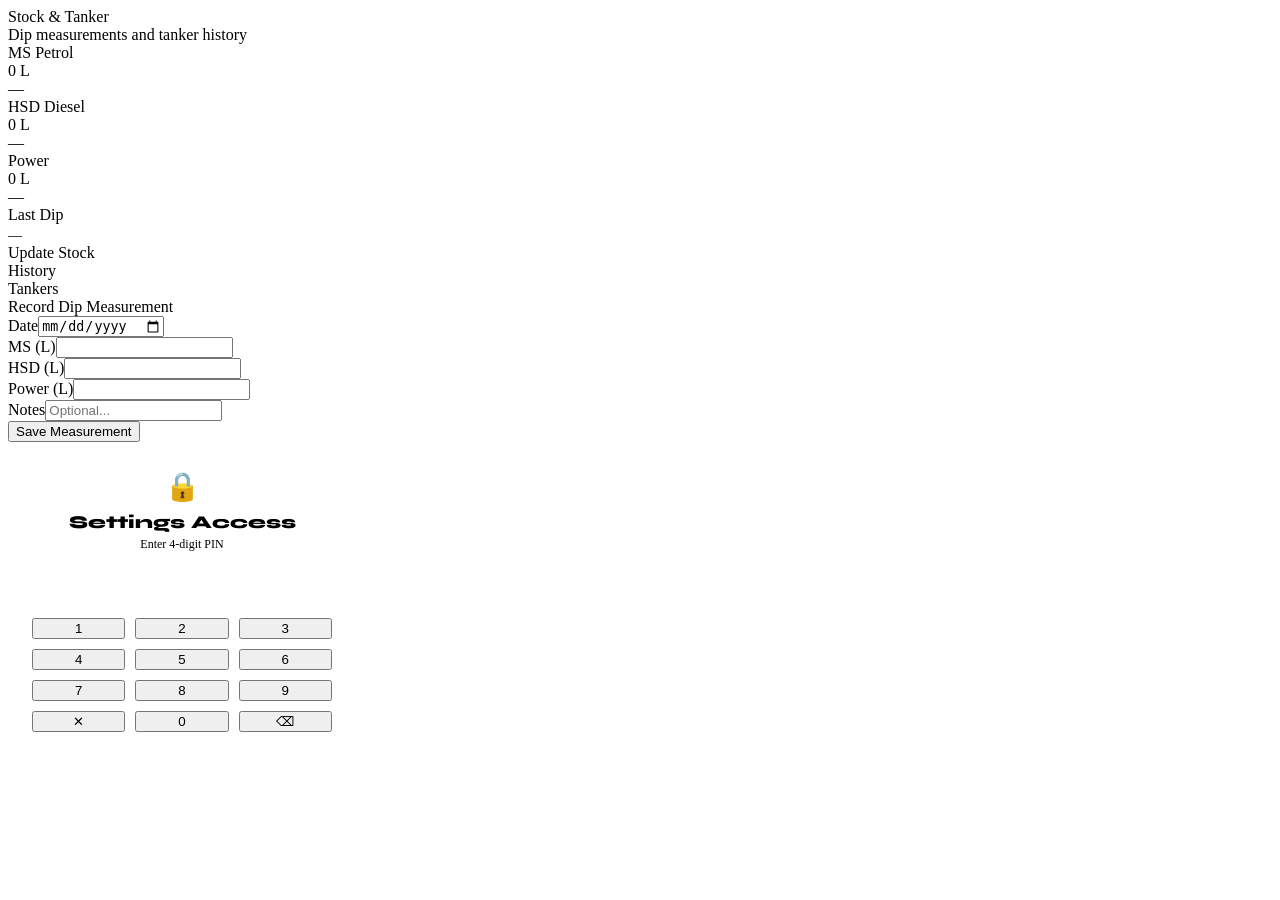
==== stock.html @ 05fd3d9f "Add files via upload" ====
<!DOCTYPE html>
<html lang="en">
<head>
<meta charset="UTF-8"><meta name="viewport" content="width=device-width,initial-scale=1.0,maximum-scale=1.0,user-scalable=no">
<meta name="apple-mobile-web-app-capable" content="yes"><meta name="theme-color" content="#0b0d12">
<title>FuelFlow — Stock</title>
<link href="https://fonts.googleapis.com/css2?family=Syne:wght@600;700;800&family=DM+Mono:wght@400;500&family=DM+Sans:wght@300;400;500;600&display=swap" rel="stylesheet">
<link rel="stylesheet" href="css/style.css">
</head>
<body>
<div id="app">
  <div class="top-bar" id="top-bar"></div>
  <div class="scroll-area"><div class="page-content">
    <div class="page-hdr"><div class="page-title">Stock &amp; Tanker</div><div class="page-sub">Dip measurements and tanker history</div></div>
    <div class="cards-grid">
      <div class="card cb"><div class="card-lbl">MS Petrol</div><div class="card-val" id="stk-ms">0 L</div><div class="card-sub" id="stk-ms-d">—</div></div>
      <div class="card ca"><div class="card-lbl">HSD Diesel</div><div class="card-val" id="stk-hsd">0 L</div><div class="card-sub" id="stk-hsd-d">—</div></div>
      <div class="card cp"><div class="card-lbl">Power</div><div class="card-val" id="stk-pow">0 L</div><div class="card-sub" id="stk-pow-d">—</div></div>
      <div class="card"><div class="card-lbl">Last Dip</div><div class="card-val" style="font-size:14px;padding-top:4px;" id="stk-last">—</div></div>
    </div>
    <div class="tabs">
      <div class="tab active" onclick="stkTab('update',this)">Update Stock</div>
      <div class="tab" onclick="stkTab('history',this)">History</div>
      <div class="tab" onclick="stkTab('tanker',this)">Tankers</div>
    </div>
    <div id="stkt-update"><div class="sbox">
      <div class="sbox-title">Record Dip Measurement</div>
      <div class="fg"><label>Date</label><input type="date" id="stk-date"></div>
      <div class="frow3">
        <div class="fg"><label style="color:var(--c-ms);">MS (L)</label><input type="number" inputmode="decimal" id="upd-ms" step="0.001"></div>
        <div class="fg"><label style="color:var(--c-hsd);">HSD (L)</label><input type="number" inputmode="decimal" id="upd-hsd" step="0.001"></div>
        <div class="fg"><label style="color:var(--c-pow);">Power (L)</label><input type="number" inputmode="decimal" id="upd-pow" step="0.001"></div>
      </div>
      <div class="fg"><label>Notes</label><input type="text" id="upd-notes" placeholder="Optional..."></div>
      <button class="btn btn-primary" onclick="saveStock()">Save Measurement</button>
    </div></div>
    <div id="stkt-history" style="display:none;"><div class="sbox"><div class="tbl-wrap"><table class="gt">
      <thead><tr><th>Date</th><th>MS (L)</th><th>HSD (L)</th><th>Power (L)</th><th>Notes</th></tr></thead>
      <tbody id="stk-hist"><tr><td colspan="5"><div class="empty"><p>No history</p></div></td></tr></tbody>
    </table></div></div></div>
    <div id="stkt-tanker" style="display:none;"><div class="sbox"><div class="tbl-wrap"><table class="gt">
      <thead><tr><th>Date</th><th>Fuel</th><th>Volume (L)</th><th>Tanker No.</th></tr></thead>
      <tbody id="tank-hist"><tr><td colspan="4"><div class="empty"><p>No records</p></div></td></tr></tbody>
    </table></div></div></div>
  </div></div>
  <nav class="bottom-nav" id="bottom-nav"></nav>
  <div class="overlay" id="more-overlay" onclick="closeMore()"></div>
  <div class="more-menu" id="more-menu"></div>
  <div id="toast"></div>
  <div id="pin-overlay"><div style="background:var(--surf);border:1px solid var(--border);border-radius:var(--r);padding:28px 24px;width:300px;max-width:90vw;text-align:center;"><div style="font-size:28px;margin-bottom:8px;">🔒</div><div style="font-family:'Syne',sans-serif;font-weight:800;font-size:18px;margin-bottom:4px;">Settings Access</div><div style="font-size:12px;color:var(--text2);margin-bottom:20px;">Enter 4-digit PIN</div><div id="pin-dots" style="display:flex;justify-content:center;gap:12px;margin-bottom:20px;"><div class="pin-dot" id="pd0"></div><div class="pin-dot" id="pd1"></div><div class="pin-dot" id="pd2"></div><div class="pin-dot" id="pd3"></div></div><div id="pin-error" style="font-size:12px;color:var(--red);height:16px;margin-bottom:10px;"></div><div style="display:grid;grid-template-columns:1fr 1fr 1fr;gap:10px;"><button class="pin-key" onclick="pinKey('1')">1</button><button class="pin-key" onclick="pinKey('2')">2</button><button class="pin-key" onclick="pinKey('3')">3</button><button class="pin-key" onclick="pinKey('4')">4</button><button class="pin-key" onclick="pinKey('5')">5</button><button class="pin-key" onclick="pinKey('6')">6</button><button class="pin-key" onclick="pinKey('7')">7</button><button class="pin-key" onclick="pinKey('8')">8</button><button class="pin-key" onclick="pinKey('9')">9</button><button class="pin-key pin-key-cancel" onclick="closePinModal()">✕</button><button class="pin-key" onclick="pinKey('0')">0</button><button class="pin-key pin-key-del" onclick="pinDel()">⌫</button></div></div></div>
</div>
<script src="js/app.js"></script>
<script>
function onSyncComplete(){ renderStock(); }
function stkTab(tab,el){
  document.querySelectorAll('.tab').forEach(t=>t.classList.remove('active'));el.classList.add('active');
  ['update','history','tanker'].forEach(t=>document.getElementById('stkt-'+t).style.display=t===tab?'block':'none');
}
function renderStock(){
  const sdEl=document.getElementById('stk-date');if(sdEl&&!sdEl.value)sdEl.value=TODAY();
  const hist=C.stkHist(),latest=hist.length?hist[0]:null,s=C.settings(),entries=C.entries().slice(0,7);
  const avg={ms:entries.length?entries.reduce((s,e)=>s+e.msV,0)/entries.length:0,hsd:entries.length?entries.reduce((s,e)=>s+e.hsdV,0)/entries.length:0,pow:entries.length?entries.reduce((s,e)=>s+e.powV,0)/entries.length:0};
  ['ms','hsd','pow'].forEach(k=>{const vol=latest?latest[k]||0:0;document.getElementById('stk-'+k).textContent=fmtV(vol)+' L';document.getElementById('stk-'+k+'-d').textContent=avg[k]>0?'~'+(vol/avg[k]).toFixed(0)+' days':'—';});
  document.getElementById('stk-last').textContent=latest?DS(latest.date):'No data';
  const hb=document.getElementById('stk-hist');
  if(!hist.length)hb.innerHTML='<tr><td colspan="5"><div class="empty"><p>No history</p></div></td></tr>';
  else hb.innerHTML=hist.map(h=>`<tr><td style="white-space:nowrap;">${DS(h.date)}</td><td style="color:var(--c-ms);">${fmtV(h.ms||0)}</td><td style="color:var(--c-hsd);">${fmtV(h.hsd||0)}</td><td style="color:var(--c-pow);">${fmtV(h.pow||0)}</td><td style="color:var(--text3);font-size:11px;">${h.notes||'—'}</td></tr>`).join('');
  const allTank=C.tankers().sort((a,b)=>b.date.localeCompare(a.date));
  const tb=document.getElementById('tank-hist');
  if(!allTank.length)tb.innerHTML='<tr><td colspan="4"><div class="empty"><p>No records</p></div></td></tr>';
  else tb.innerHTML=allTank.map(t=>`<tr><td style="white-space:nowrap;">${DS(t.date)}</td><td><span class="badge b-${t.fuel.toLowerCase()}">${t.fuel}</span></td><td style="font-family:'DM Mono',monospace;">${fmtV(t.volume)} L</td><td>${t.tankerNo||'—'}</td></tr>`).join('');
}
async function saveStock(){
  const date=document.getElementById('stk-date').value||TODAY(),ms=parseFloat(document.getElementById('upd-ms').value),hsd=parseFloat(document.getElementById('upd-hsd').value),pow=parseFloat(document.getElementById('upd-pow').value),notes=document.getElementById('upd-notes').value.trim();
  if(isNaN(ms)&&isNaN(hsd)&&isNaN(pow)){toast('Enter at least one stock value');return;}
  try{await sb('stock_history','POST',{meas_date:date,ms_vol:isNaN(ms)?null:ms,hsd_vol:isNaN(hsd)?null:hsd,pow_vol:isNaN(pow)?null:pow,notes},'?on_conflict=meas_date');toast('✅ Stock saved!');['upd-ms','upd-hsd','upd-pow','upd-notes'].forEach(id=>{const el=document.getElementById(id);if(el)el.value='';});await syncNow();renderStock();}
  catch(e){toast('⚠ Save failed');console.error(e);}
}
document.addEventListener('DOMContentLoaded',()=>{ buildShell('Stock & Tanker','more'); renderStock(); });
</script>
</body></html>
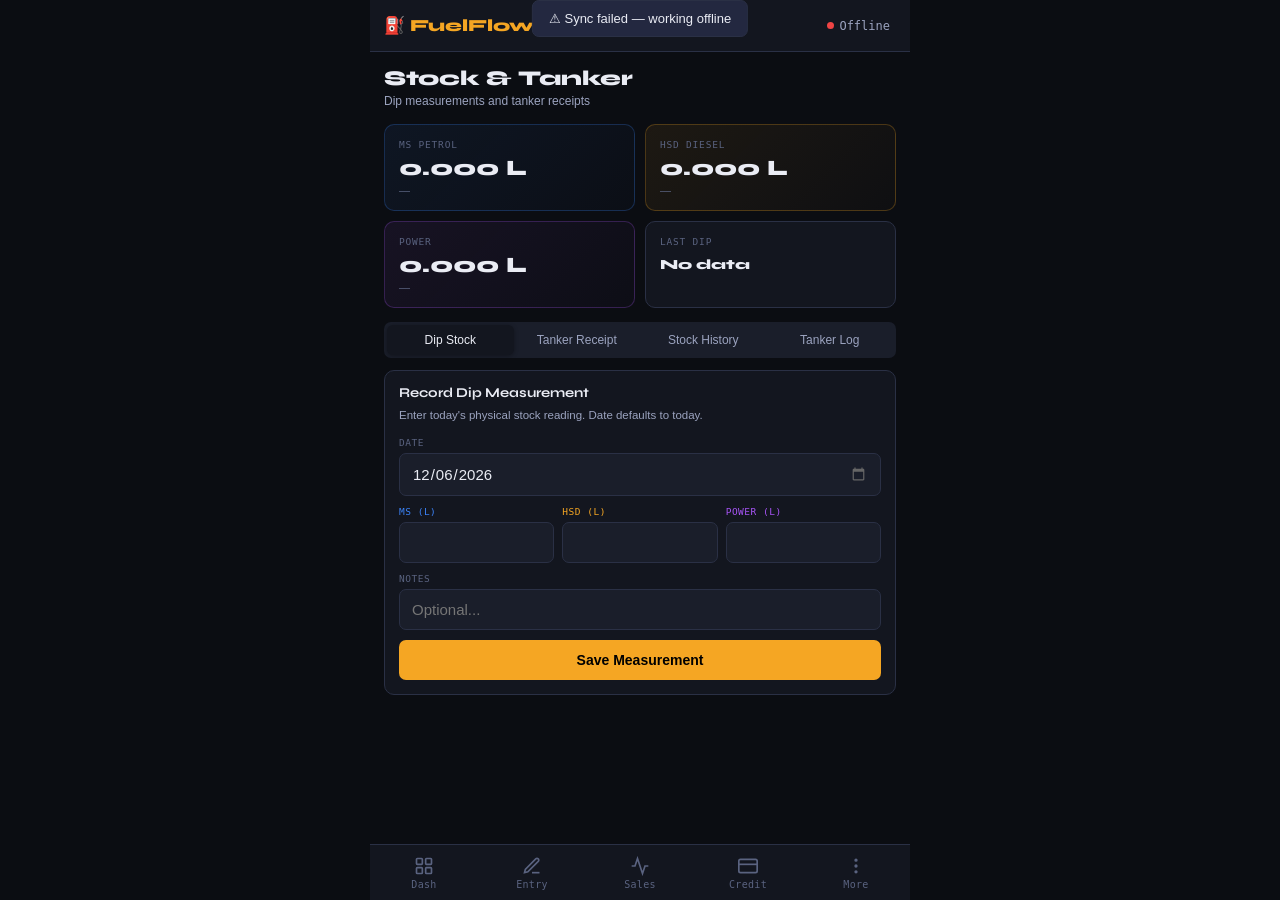
==== commit 5f835ff4: "Add files via upload" ====
--- a/stock.html
+++ b/stock.html
@@ -11,7 +11,7 @@
 <div id="app">
   <div class="top-bar" id="top-bar"></div>
   <div class="scroll-area"><div class="page-content">
-    <div class="page-hdr"><div class="page-title">Stock &amp; Tanker</div><div class="page-sub">Dip measurements and tanker history</div></div>
+    <div class="page-hdr"><div class="page-title">Stock &amp; Tanker</div><div class="page-sub">Dip measurements and tanker receipts</div></div>
     <div class="cards-grid">
       <div class="card cb"><div class="card-lbl">MS Petrol</div><div class="card-val" id="stk-ms">0 L</div><div class="card-sub" id="stk-ms-d">—</div></div>
       <div class="card ca"><div class="card-lbl">HSD Diesel</div><div class="card-val" id="stk-hsd">0 L</div><div class="card-sub" id="stk-hsd-d">—</div></div>
@@ -19,12 +19,16 @@
       <div class="card"><div class="card-lbl">Last Dip</div><div class="card-val" style="font-size:14px;padding-top:4px;" id="stk-last">—</div></div>
     </div>
     <div class="tabs">
-      <div class="tab active" onclick="stkTab('update',this)">Update Stock</div>
-      <div class="tab" onclick="stkTab('history',this)">History</div>
-      <div class="tab" onclick="stkTab('tanker',this)">Tankers</div>
+      <div class="tab active" onclick="stkTab('update',this)">Dip Stock</div>
+      <div class="tab" onclick="stkTab('tanker',this)">Tanker Receipt</div>
+      <div class="tab" onclick="stkTab('history',this)">Stock History</div>
+      <div class="tab" onclick="stkTab('tanklog',this)">Tanker Log</div>
     </div>
+
+    <!-- Update stock (today by default) -->
     <div id="stkt-update"><div class="sbox">
       <div class="sbox-title">Record Dip Measurement</div>
+      <p class="sbox-sub">Enter today's physical stock reading. Date defaults to today.</p>
       <div class="fg"><label>Date</label><input type="date" id="stk-date"></div>
       <div class="frow3">
         <div class="fg"><label style="color:var(--c-ms);">MS (L)</label><input type="number" inputmode="decimal" id="upd-ms" step="0.001"></div>
@@ -34,14 +38,32 @@
       <div class="fg"><label>Notes</label><input type="text" id="upd-notes" placeholder="Optional..."></div>
       <button class="btn btn-primary" onclick="saveStock()">Save Measurement</button>
     </div></div>
+
+    <!-- Tanker receipt (yesterday by default) -->
+    <div id="stkt-tanker" style="display:none;"><div class="sbox">
+      <div class="sbox-title"><div class="pill" style="background:var(--accent)"></div>Add Tanker Receipt</div>
+      <p class="sbox-sub">Date defaults to yesterday — tanker is typically recorded after the day's opening stock is set.</p>
+      <div class="fg"><label>Date</label><input type="date" id="tank-date"></div>
+      <div class="frow">
+        <div class="fg"><label>Fuel Type</label><select id="t-fuel"><option value="MS">MS Petrol</option><option value="HSD">HSD Diesel</option><option value="Power">Power</option></select></div>
+        <div class="fg"><label>Volume (L)</label><input type="number" id="t-vol" placeholder="0.000" step="0.001" inputmode="decimal"></div>
+      </div>
+      <div class="fg"><label>Tanker No.</label><input type="text" id="t-no" placeholder="MH-XX-XXXX"></div>
+      <button class="btn btn-primary" onclick="saveTanker()">Save Tanker Receipt</button>
+    </div></div>
+
+    <!-- Stock history -->
     <div id="stkt-history" style="display:none;"><div class="sbox"><div class="tbl-wrap"><table class="gt">
       <thead><tr><th>Date</th><th>MS (L)</th><th>HSD (L)</th><th>Power (L)</th><th>Notes</th></tr></thead>
       <tbody id="stk-hist"><tr><td colspan="5"><div class="empty"><p>No history</p></div></td></tr></tbody>
     </table></div></div></div>
-    <div id="stkt-tanker" style="display:none;"><div class="sbox"><div class="tbl-wrap"><table class="gt">
+
+    <!-- Tanker log -->
+    <div id="stkt-tanklog" style="display:none;"><div class="sbox"><div class="tbl-wrap"><table class="gt">
       <thead><tr><th>Date</th><th>Fuel</th><th>Volume (L)</th><th>Tanker No.</th></tr></thead>
       <tbody id="tank-hist"><tr><td colspan="4"><div class="empty"><p>No records</p></div></td></tr></tbody>
     </table></div></div></div>
+
   </div></div>
   <nav class="bottom-nav" id="bottom-nav"></nav>
   <div class="overlay" id="more-overlay" onclick="closeMore()"></div>
@@ -52,30 +74,87 @@
 <script src="js/app.js"></script>
 <script>
 function onSyncComplete(){ renderStock(); }
+
 function stkTab(tab,el){
   document.querySelectorAll('.tab').forEach(t=>t.classList.remove('active'));el.classList.add('active');
-  ['update','history','tanker'].forEach(t=>document.getElementById('stkt-'+t).style.display=t===tab?'block':'none');
+  ['update','tanker','history','tanklog'].forEach(t=>document.getElementById('stkt-'+t).style.display=t===tab?'block':'none');
 }
+
 function renderStock(){
-  const sdEl=document.getElementById('stk-date');if(sdEl&&!sdEl.value)sdEl.value=TODAY();
+  // Set default dates: stock = today, tanker = yesterday
+  const sdEl=document.getElementById('stk-date');
+  if(sdEl&&!sdEl.value) sdEl.value=TODAY();
+  const tdEl=document.getElementById('tank-date');
+  if(tdEl&&!tdEl.value) tdEl.value=YEST();
+
   const hist=C.stkHist(),latest=hist.length?hist[0]:null,s=C.settings(),entries=C.entries().slice(0,7);
-  const avg={ms:entries.length?entries.reduce((s,e)=>s+e.msV,0)/entries.length:0,hsd:entries.length?entries.reduce((s,e)=>s+e.hsdV,0)/entries.length:0,pow:entries.length?entries.reduce((s,e)=>s+e.powV,0)/entries.length:0};
-  ['ms','hsd','pow'].forEach(k=>{const vol=latest?latest[k]||0:0;document.getElementById('stk-'+k).textContent=fmtV(vol)+' L';document.getElementById('stk-'+k+'-d').textContent=avg[k]>0?'~'+(vol/avg[k]).toFixed(0)+' days':'—';});
+  const avg={
+    ms:entries.length?entries.reduce((s,e)=>s+e.msV,0)/entries.length:0,
+    hsd:entries.length?entries.reduce((s,e)=>s+e.hsdV,0)/entries.length:0,
+    pow:entries.length?entries.reduce((s,e)=>s+e.powV,0)/entries.length:0,
+  };
+  ['ms','hsd','pow'].forEach(k=>{
+    const vol=latest?latest[k]||0:0;
+    document.getElementById('stk-'+k).textContent=fmtV(vol)+' L';
+    document.getElementById('stk-'+k+'-d').textContent=avg[k]>0?'~'+(vol/avg[k]).toFixed(0)+' days':'—';
+  });
   document.getElementById('stk-last').textContent=latest?DS(latest.date):'No data';
+
+  // Stock history table
   const hb=document.getElementById('stk-hist');
-  if(!hist.length)hb.innerHTML='<tr><td colspan="5"><div class="empty"><p>No history</p></div></td></tr>';
-  else hb.innerHTML=hist.map(h=>`<tr><td style="white-space:nowrap;">${DS(h.date)}</td><td style="color:var(--c-ms);">${fmtV(h.ms||0)}</td><td style="color:var(--c-hsd);">${fmtV(h.hsd||0)}</td><td style="color:var(--c-pow);">${fmtV(h.pow||0)}</td><td style="color:var(--text3);font-size:11px;">${h.notes||'—'}</td></tr>`).join('');
+  if(!hist.length) hb.innerHTML='<tr><td colspan="5"><div class="empty"><p>No history</p></div></td></tr>';
+  else hb.innerHTML=hist.map(h=>`<tr>
+    <td style="white-space:nowrap;">${DS(h.date)}</td>
+    <td style="color:var(--c-ms);">${fmtV(h.ms||0)}</td>
+    <td style="color:var(--c-hsd);">${fmtV(h.hsd||0)}</td>
+    <td style="color:var(--c-pow);">${fmtV(h.pow||0)}</td>
+    <td style="color:var(--text3);font-size:11px;">${h.notes||'—'}</td>
+  </tr>`).join('');
+
+  // Tanker log table
   const allTank=C.tankers().sort((a,b)=>b.date.localeCompare(a.date));
   const tb=document.getElementById('tank-hist');
-  if(!allTank.length)tb.innerHTML='<tr><td colspan="4"><div class="empty"><p>No records</p></div></td></tr>';
-  else tb.innerHTML=allTank.map(t=>`<tr><td style="white-space:nowrap;">${DS(t.date)}</td><td><span class="badge b-${t.fuel.toLowerCase()}">${t.fuel}</span></td><td style="font-family:'DM Mono',monospace;">${fmtV(t.volume)} L</td><td>${t.tankerNo||'—'}</td></tr>`).join('');
+  if(!allTank.length) tb.innerHTML='<tr><td colspan="4"><div class="empty"><p>No records</p></div></td></tr>';
+  else tb.innerHTML=allTank.map(t=>`<tr>
+    <td style="white-space:nowrap;">${DS(t.date)}</td>
+    <td><span class="badge b-${t.fuel.toLowerCase()}">${t.fuel}</span></td>
+    <td style="font-family:'DM Mono',monospace;">${fmtV(t.volume)} L</td>
+    <td>${t.tankerNo||'—'}</td>
+  </tr>`).join('');
 }
+
 async function saveStock(){
-  const date=document.getElementById('stk-date').value||TODAY(),ms=parseFloat(document.getElementById('upd-ms').value),hsd=parseFloat(document.getElementById('upd-hsd').value),pow=parseFloat(document.getElementById('upd-pow').value),notes=document.getElementById('upd-notes').value.trim();
+  const date=document.getElementById('stk-date').value||TODAY();
+  const ms=parseFloat(document.getElementById('upd-ms').value);
+  const hsd=parseFloat(document.getElementById('upd-hsd').value);
+  const pow=parseFloat(document.getElementById('upd-pow').value);
+  const notes=document.getElementById('upd-notes').value.trim();
   if(isNaN(ms)&&isNaN(hsd)&&isNaN(pow)){toast('Enter at least one stock value');return;}
-  try{await sb('stock_history','POST',{meas_date:date,ms_vol:isNaN(ms)?null:ms,hsd_vol:isNaN(hsd)?null:hsd,pow_vol:isNaN(pow)?null:pow,notes},'?on_conflict=meas_date');toast('✅ Stock saved!');['upd-ms','upd-hsd','upd-pow','upd-notes'].forEach(id=>{const el=document.getElementById(id);if(el)el.value='';});await syncNow();renderStock();}
-  catch(e){toast('⚠ Save failed');console.error(e);}
+  try{
+    await sb('stock_history','POST',{meas_date:date,ms_vol:isNaN(ms)?null:ms,hsd_vol:isNaN(hsd)?null:hsd,pow_vol:isNaN(pow)?null:pow,notes},'?on_conflict=meas_date');
+    toast('✅ Stock measurement saved!');
+    ['upd-ms','upd-hsd','upd-pow','upd-notes'].forEach(id=>{const el=document.getElementById(id);if(el)el.value='';});
+    await syncNow();renderStock();
+  }catch(e){toast('⚠ Save failed');console.error(e);}
 }
-document.addEventListener('DOMContentLoaded',()=>{ buildShell('Stock & Tanker','more'); renderStock(); });
+
+async function saveTanker(){
+  const date=document.getElementById('tank-date').value||YEST();
+  const fuel=document.getElementById('t-fuel').value;
+  const vol=parseFloat(document.getElementById('t-vol').value)||0;
+  const tno=document.getElementById('t-no').value.trim();
+  if(!vol){toast('Enter volume received');return;}
+  try{
+    await sb('tankers','POST',{entry_date:date,fuel,volume:vol,tanker_no:tno});
+    toast('✅ Tanker receipt saved!');
+    document.getElementById('t-vol').value='';
+    document.getElementById('t-no').value='';
+    // Reset tanker date to yesterday for next entry
+    document.getElementById('tank-date').value=YEST();
+    await syncNow();renderStock();
+  }catch(e){toast('⚠ Save failed');console.error(e);}
+}
+
+document.addEventListener('DOMContentLoaded',()=>{ buildShell('Stock & Tanker','stock'); renderStock(); });
 </script>
 </body></html>
--- a/css/style.css
+++ b/css/style.css
@@ -0,0 +1,199 @@
+/* ================================================================
+   FuelFlow — Shared Stylesheet
+   Mahalaxmi Petrol Pump, Nagpur
+   ================================================================ */
+
+:root{
+  --bg:#0b0d12;--surf:#13161f;--surf2:#1a1e2a;--surf3:#232840;
+  --border:#2a3045;--accent:#f5a623;--accent-d:#c8851a;
+  --green:#22c55e;--red:#ef4444;--blue:#3b82f6;--purple:#a855f7;
+  --text:#eaecf4;--text2:#9ba3bf;--text3:#5a6380;
+  --c-ms:#3b82f6;--c-hsd:#f5a623;--c-pow:#a855f7;
+  --r:10px;--rs:7px;
+  --nav-h:56px;
+}
+*{margin:0;padding:0;box-sizing:border-box;-webkit-tap-highlight-color:transparent;}
+html,body{height:100%;font-family:'DM Sans',sans-serif;background:var(--bg);color:var(--text);font-size:14px;overscroll-behavior:none;}
+
+/* ── LAYOUT ── */
+#app{display:flex;flex-direction:column;height:100vh;max-width:540px;margin:0 auto;background:var(--bg);position:relative;}
+.top-bar{position:sticky;top:0;z-index:100;background:var(--surf);border-bottom:1px solid var(--border);display:flex;align-items:center;justify-content:space-between;padding:0 14px;height:52px;flex-shrink:0;}
+.top-bar-left{display:flex;align-items:center;gap:10px;}
+.app-logo{font-family:'Syne',sans-serif;font-size:17px;font-weight:800;color:var(--accent);text-decoration:none;}
+.page-name{font-size:13px;color:var(--text2);font-family:'DM Mono',monospace;}
+.top-bar-right{display:flex;align-items:center;gap:8px;}
+.sync-btn{background:none;border:none;color:var(--text2);cursor:pointer;padding:6px;border-radius:6px;display:flex;align-items:center;gap:5px;font-size:12px;font-family:'DM Mono',monospace;}
+.sync-btn:active{background:var(--surf2);}
+.sync-dot{width:7px;height:7px;border-radius:50%;flex-shrink:0;}
+.sync-dot.ok{background:var(--green);}
+.sync-dot.busy{background:var(--accent);animation:pulse 1s infinite;}
+.sync-dot.err{background:var(--red);}
+@keyframes pulse{0%,100%{opacity:1}50%{opacity:.4}}
+
+/* ── SCROLL AREA ── */
+.scroll-area{flex:1;overflow-y:auto;overflow-x:hidden;-webkit-overflow-scrolling:touch;padding:0 0 calc(var(--nav-h) + env(safe-area-inset-bottom) + 32px) 0;}
+
+/* ── BOTTOM NAV ── */
+.bottom-nav{position:fixed;bottom:0;left:50%;transform:translateX(-50%);width:100%;max-width:540px;background:var(--surf);border-top:1px solid var(--border);display:flex;height:calc(var(--nav-h) + env(safe-area-inset-bottom));padding-bottom:env(safe-area-inset-bottom);z-index:100;}
+.nav-btn{flex:1;display:flex;flex-direction:column;align-items:center;justify-content:center;gap:3px;cursor:pointer;color:var(--text3);transition:color .15s;border:none;background:none;padding:4px 2px;font-size:10px;font-family:'DM Mono',monospace;letter-spacing:.3px;text-decoration:none;}
+.nav-btn svg{width:20px;height:20px;}
+.nav-btn.active{color:var(--accent);}
+.nav-btn.active svg{filter:drop-shadow(0 0 4px rgba(245,166,35,.4));}
+
+/* ── MORE MENU ── */
+.more-menu{position:fixed;bottom:calc(var(--nav-h) + env(safe-area-inset-bottom));left:50%;transform:translateX(-50%);width:100%;max-width:540px;background:var(--surf);border-top:1px solid var(--border);z-index:99;padding:12px;display:none;grid-template-columns:1fr 1fr;gap:8px;}
+.more-menu.open{display:grid;}
+.overlay{display:none;position:fixed;inset:0;z-index:90;}
+.overlay.open{display:block;}
+.more-btn{display:flex;align-items:center;gap:10px;padding:12px 14px;background:var(--surf2);border:1px solid var(--border);border-radius:var(--rs);cursor:pointer;font-size:13px;font-weight:500;color:var(--text);text-decoration:none;}
+.more-btn svg{width:18px;height:18px;color:var(--accent);}
+
+/* ── PAGE ── */
+.page-content{padding:14px 14px 0;}
+.page-hdr{margin-bottom:16px;}
+.page-title{font-family:'Syne',sans-serif;font-size:21px;font-weight:800;letter-spacing:-.3px;}
+.page-sub{font-size:12px;color:var(--text2);margin-top:3px;}
+
+/* ── CARDS ── */
+.cards-grid{display:grid;grid-template-columns:1fr 1fr;gap:10px;margin-bottom:14px;}
+.card{background:var(--surf);border:1px solid var(--border);border-radius:var(--r);padding:14px;}
+.card-lbl{font-family:'DM Mono',monospace;font-size:9.5px;color:var(--text3);text-transform:uppercase;letter-spacing:.8px;margin-bottom:6px;}
+.card-val{font-family:'Syne',sans-serif;font-size:22px;font-weight:800;line-height:1.1;}
+.card-sub{font-size:11px;color:var(--text3);margin-top:4px;}
+.card.ca{border-color:rgba(245,166,35,.25);background:linear-gradient(135deg,rgba(245,166,35,.08),rgba(245,166,35,.02));}
+.card.cg{border-color:rgba(34,197,94,.25);background:linear-gradient(135deg,rgba(34,197,94,.08),rgba(34,197,94,.02));}
+.card.cr{border-color:rgba(239,68,68,.25);background:linear-gradient(135deg,rgba(239,68,68,.08),rgba(239,68,68,.02));}
+.card.cb{border-color:rgba(59,130,246,.25);background:linear-gradient(135deg,rgba(59,130,246,.08),rgba(59,130,246,.02));}
+.card.cp{border-color:rgba(168,85,247,.25);background:linear-gradient(135deg,rgba(168,85,247,.08),rgba(168,85,247,.02));}
+
+/* ── SECTION BOX ── */
+.sbox{background:var(--surf);border:1px solid var(--border);border-radius:var(--r);padding:14px;margin-bottom:12px;}
+.sbox-title{font-family:'Syne',sans-serif;font-weight:700;font-size:13.5px;display:flex;align-items:center;gap:7px;margin-bottom:12px;}
+.sbox-sub{font-size:11.5px;color:var(--text2);margin-bottom:12px;margin-top:-6px;line-height:1.5;}
+.pill{width:7px;height:7px;border-radius:50%;flex-shrink:0;}
+
+/* ── FORMS ── */
+.fg{display:flex;flex-direction:column;gap:5px;margin-bottom:10px;}
+.fg:last-child{margin-bottom:0;}
+.fg label{font-family:'DM Mono',monospace;font-size:9.5px;color:var(--text3);text-transform:uppercase;letter-spacing:.5px;}
+input,select,textarea{background:var(--surf2);border:1px solid var(--border);border-radius:var(--rs);padding:11px 12px;color:var(--text);font-family:'DM Sans',sans-serif;font-size:15px;outline:none;transition:border-color .15s;width:100%;-webkit-appearance:none;appearance:none;}
+input:focus,select:focus{border-color:var(--accent);}
+input[readonly]{opacity:.5;}
+select{background-image:url("data:image/svg+xml,%3Csvg xmlns='http://www.w3.org/2000/svg' width='12' height='12' viewBox='0 0 24 24' fill='none' stroke='%239ba3bf' stroke-width='2'%3E%3Cpolyline points='6 9 12 15 18 9'%3E%3C/polyline%3E%3C/svg%3E");background-repeat:no-repeat;background-position:right 12px center;padding-right:36px;}
+.frow{display:grid;grid-template-columns:1fr 1fr;gap:10px;}
+.frow3{display:grid;grid-template-columns:1fr 1fr 1fr;gap:8px;}
+
+/* ── BUTTONS ── */
+.btn{padding:12px 18px;border-radius:var(--rs);border:none;cursor:pointer;font-family:'DM Sans',sans-serif;font-size:14px;font-weight:600;transition:all .15s;display:inline-flex;align-items:center;justify-content:center;gap:6px;width:100%;}
+.btn-primary{background:var(--accent);color:#000;}
+.btn-primary:active{background:var(--accent-d);}
+.btn-ghost{background:var(--surf2);color:var(--text);border:1px solid var(--border);}
+.btn-ghost:active{border-color:var(--accent);color:var(--accent);}
+.btn-danger{background:rgba(239,68,68,.1);color:var(--red);border:1px solid rgba(239,68,68,.2);}
+.btn-sm{padding:6px 10px;font-size:12px;width:auto;}
+.btn-row{display:flex;gap:8px;margin-top:4px;}
+.btn-row .btn{flex:1;}
+
+/* ── NOZZLE TABLE ── */
+.nz-wrap{overflow-x:auto;-webkit-overflow-scrolling:touch;margin:0 -14px;padding:0 14px;}
+.nz-tbl{width:100%;border-collapse:collapse;min-width:340px;font-size:13px;}
+.nz-tbl th{text-align:left;padding:7px 8px;font-family:'DM Mono',monospace;font-size:9px;color:var(--text3);text-transform:uppercase;letter-spacing:.6px;border-bottom:1px solid var(--border);white-space:nowrap;}
+.nz-tbl td{padding:5px 4px;border-bottom:1px solid rgba(42,48,69,.4);}
+.nz-tbl tr:last-child td{border-bottom:none;}
+.nz-tbl td input{padding:9px 8px;font-size:14px;min-width:110px;}
+.nz-lbl{padding:7px 8px!important;font-weight:700;white-space:nowrap;width:48px;}
+.nz-open{padding:7px 8px!important;font-family:'DM Mono',monospace;font-size:11px;white-space:nowrap;min-width:90px;}
+.nz-res{padding:7px 8px!important;font-family:'DM Mono',monospace;font-size:11px;white-space:nowrap;}
+.vg{color:var(--green);}.vm{color:var(--text3);}
+
+/* ── FUEL HEADER ── */
+.fuel-hdr{display:flex;justify-content:space-between;align-items:center;margin-bottom:8px;flex-wrap:wrap;gap:4px;}
+.fuel-tag{font-family:'Syne',sans-serif;font-weight:700;font-size:13px;display:flex;align-items:center;gap:7px;}
+.fuel-dot{width:8px;height:8px;border-radius:50%;}
+.fuel-meta{font-family:'DM Mono',monospace;font-size:11px;color:var(--text2);}
+.fuel-meta b{color:var(--text);}
+
+/* ── TOTAL BAR ── */
+.tbar{background:var(--surf2);border:1px solid var(--border);border-radius:var(--rs);padding:12px 14px;display:flex;justify-content:space-between;align-items:center;margin-top:10px;}
+.tbar-lbl{font-size:12px;color:var(--text2);}
+.tbar-sub{font-size:10.5px;color:var(--text3);margin-top:2px;}
+.tbar-val{font-family:'Syne',sans-serif;font-size:19px;font-weight:800;}
+
+/* ── TESTING BOX ── */
+.test-box{background:rgba(59,130,246,.05);border:1px solid rgba(59,130,246,.2);border-radius:var(--rs);padding:12px 14px;margin-top:12px;}
+.test-box-title{font-family:'DM Mono',monospace;font-size:10px;color:#93c5fd;text-transform:uppercase;letter-spacing:1px;margin-bottom:10px;}
+
+/* ── STATUS PILLS ── */
+.pill-ok{display:inline-flex;align-items:center;gap:5px;background:rgba(34,197,94,.08);border:1px solid rgba(34,197,94,.2);border-radius:5px;padding:5px 10px;font-size:11px;color:#4ade80;font-family:'DM Mono',monospace;}
+.pill-warn{display:inline-flex;align-items:center;gap:5px;background:rgba(245,166,35,.08);border:1px solid rgba(245,166,35,.2);border-radius:5px;padding:5px 10px;font-size:11px;color:#fcd34d;font-family:'DM Mono',monospace;}
+.pill-info{display:inline-flex;align-items:center;gap:5px;background:rgba(59,130,246,.08);border:1px solid rgba(59,130,246,.2);border-radius:5px;padding:5px 10px;font-size:11px;color:#93c5fd;font-family:'DM Mono',monospace;}
+
+/* ── DIFF BOX ── */
+.diff-box{border-radius:var(--rs);padding:14px;display:flex;justify-content:space-between;align-items:center;flex-wrap:wrap;gap:8px;margin-top:12px;}
+.diff-balanced{background:rgba(34,197,94,.07);border:1px solid rgba(34,197,94,.25);}
+.diff-over{background:rgba(239,68,68,.07);border:1px solid rgba(239,68,68,.25);}
+.diff-under{background:rgba(245,166,35,.07);border:1px solid rgba(245,166,35,.25);}
+.diff-val{font-family:'Syne',sans-serif;font-size:22px;font-weight:800;}
+
+/* ── TABLE ── */
+.tbl-wrap{overflow-x:auto;-webkit-overflow-scrolling:touch;margin:0 -14px;padding:0;}
+table.gt{width:100%;border-collapse:collapse;min-width:300px;font-size:13px;}
+table.gt th{text-align:left;padding:8px 12px;font-family:'DM Mono',monospace;font-size:9px;color:var(--text3);text-transform:uppercase;letter-spacing:.7px;border-bottom:1px solid var(--border);white-space:nowrap;}
+table.gt td{padding:11px 12px;border-bottom:1px solid rgba(42,48,69,.4);}
+table.gt tr:last-child td{border-bottom:none;}
+
+/* ── BADGES ── */
+.badge{display:inline-flex;align-items:center;padding:2px 7px;border-radius:20px;font-size:10px;font-weight:600;font-family:'DM Mono',monospace;white-space:nowrap;}
+.b-ms{background:rgba(59,130,246,.15);color:#60a5fa;}
+.b-hsd{background:rgba(245,166,35,.15);color:var(--accent);}
+.b-pow,.b-power{background:rgba(168,85,247,.15);color:#c084fc;}
+.b-ok{background:rgba(34,197,94,.15);color:#4ade80;}
+.b-pending{background:rgba(239,68,68,.15);color:#f87171;}
+.b-partial{background:rgba(245,166,35,.15);color:var(--accent);}
+
+/* ── TABS ── */
+.tabs{display:flex;background:var(--surf2);border-radius:var(--rs);padding:3px;margin-bottom:12px;overflow-x:auto;}
+.tab{flex:1;min-width:fit-content;padding:8px 12px;border-radius:6px;cursor:pointer;font-size:12px;font-weight:500;color:var(--text2);transition:all .15s;text-align:center;white-space:nowrap;}
+.tab.active{background:var(--surf);color:var(--text);box-shadow:0 1px 4px rgba(0,0,0,.35);}
+
+/* ── FUEL BARS ── */
+.fbar{margin-bottom:10px;}
+.fbar-lbl{display:flex;justify-content:space-between;font-size:12px;margin-bottom:4px;}
+.fbar-track{height:5px;background:var(--surf2);border-radius:3px;overflow:hidden;}
+.fbar-fill{height:100%;border-radius:3px;}
+
+/* ── DATE FILTER ── */
+.dfilter{display:flex;gap:6px;margin-bottom:12px;overflow-x:auto;padding-bottom:2px;}
+.dchip{padding:6px 12px;border-radius:20px;font-size:11.5px;cursor:pointer;border:1px solid var(--border);color:var(--text2);transition:all .15s;font-family:'DM Mono',monospace;white-space:nowrap;flex-shrink:0;}
+.dchip.active{border-color:var(--accent);color:var(--accent);background:rgba(245,166,35,.07);}
+
+/* ── MISC ── */
+.empty{text-align:center;padding:28px 16px;color:var(--text3);}
+.empty p{font-size:13px;}
+.divider{height:1px;background:var(--border);margin:12px 0;}
+.alert-ok{background:rgba(34,197,94,.08);border:1px solid rgba(34,197,94,.2);border-radius:8px;padding:10px 13px;font-size:12.5px;color:#4ade80;margin-top:10px;}
+.emp-row{display:flex;align-items:center;gap:10px;background:var(--surf2);border:1px solid var(--border);border-radius:var(--rs);padding:10px 12px;margin-bottom:8px;}
+.emp-row-name{font-weight:600;font-size:13px;flex:1;}
+.emp-row-bal{font-family:'DM Mono',monospace;font-size:12px;}
+
+/* ── TOAST ── */
+#toast{position:fixed;bottom:calc(var(--nav-h)+12px);left:50%;transform:translateX(-50%);background:var(--surf3);border:1px solid var(--border);color:var(--text);border-radius:var(--rs);padding:10px 16px;font-size:13px;z-index:300;pointer-events:none;opacity:0;transition:opacity .2s;max-width:340px;text-align:center;}
+#toast.show{opacity:1;}
+
+/* ── SPINNER ── */
+.spinner{width:18px;height:18px;border:2px solid rgba(255,255,255,.2);border-top-color:var(--accent);border-radius:50%;animation:spin .7s linear infinite;display:inline-block;}
+@keyframes spin{to{transform:rotate(360deg)}}
+@keyframes shake{0%,100%{transform:translateX(0)}20%{transform:translateX(-6px)}40%{transform:translateX(6px)}60%{transform:translateX(-4px)}80%{transform:translateX(4px)}}
+
+/* ── PIN MODAL ── */
+.pin-dot{width:14px;height:14px;border-radius:50%;border:2px solid var(--border);transition:background .15s,border-color .15s;}
+.pin-dot.filled{background:var(--accent);border-color:var(--accent);}
+.pin-key{background:var(--surf2);border:1px solid var(--border);border-radius:var(--rs);color:var(--text);font-family:'Syne',sans-serif;font-size:20px;font-weight:700;padding:16px 8px;cursor:pointer;transition:all .15s;}
+.pin-key:active{background:var(--surf3);border-color:var(--accent);}
+.pin-key-cancel{font-size:16px;color:var(--text3);}
+.pin-key-del{font-size:18px;color:var(--text2);}
+#pin-overlay{display:none;position:fixed;inset:0;background:rgba(0,0,0,.75);z-index:500;align-items:center;justify-content:center;}
+#pin-overlay.open{display:flex!important;}
+
+input[type="date"]::-webkit-calendar-picker-indicator{filter:invert(.4);}
+@media print{.top-bar,.bottom-nav,.more-menu{display:none!important;}#app{max-width:100%;}.scroll-area{padding-bottom:0;}}
